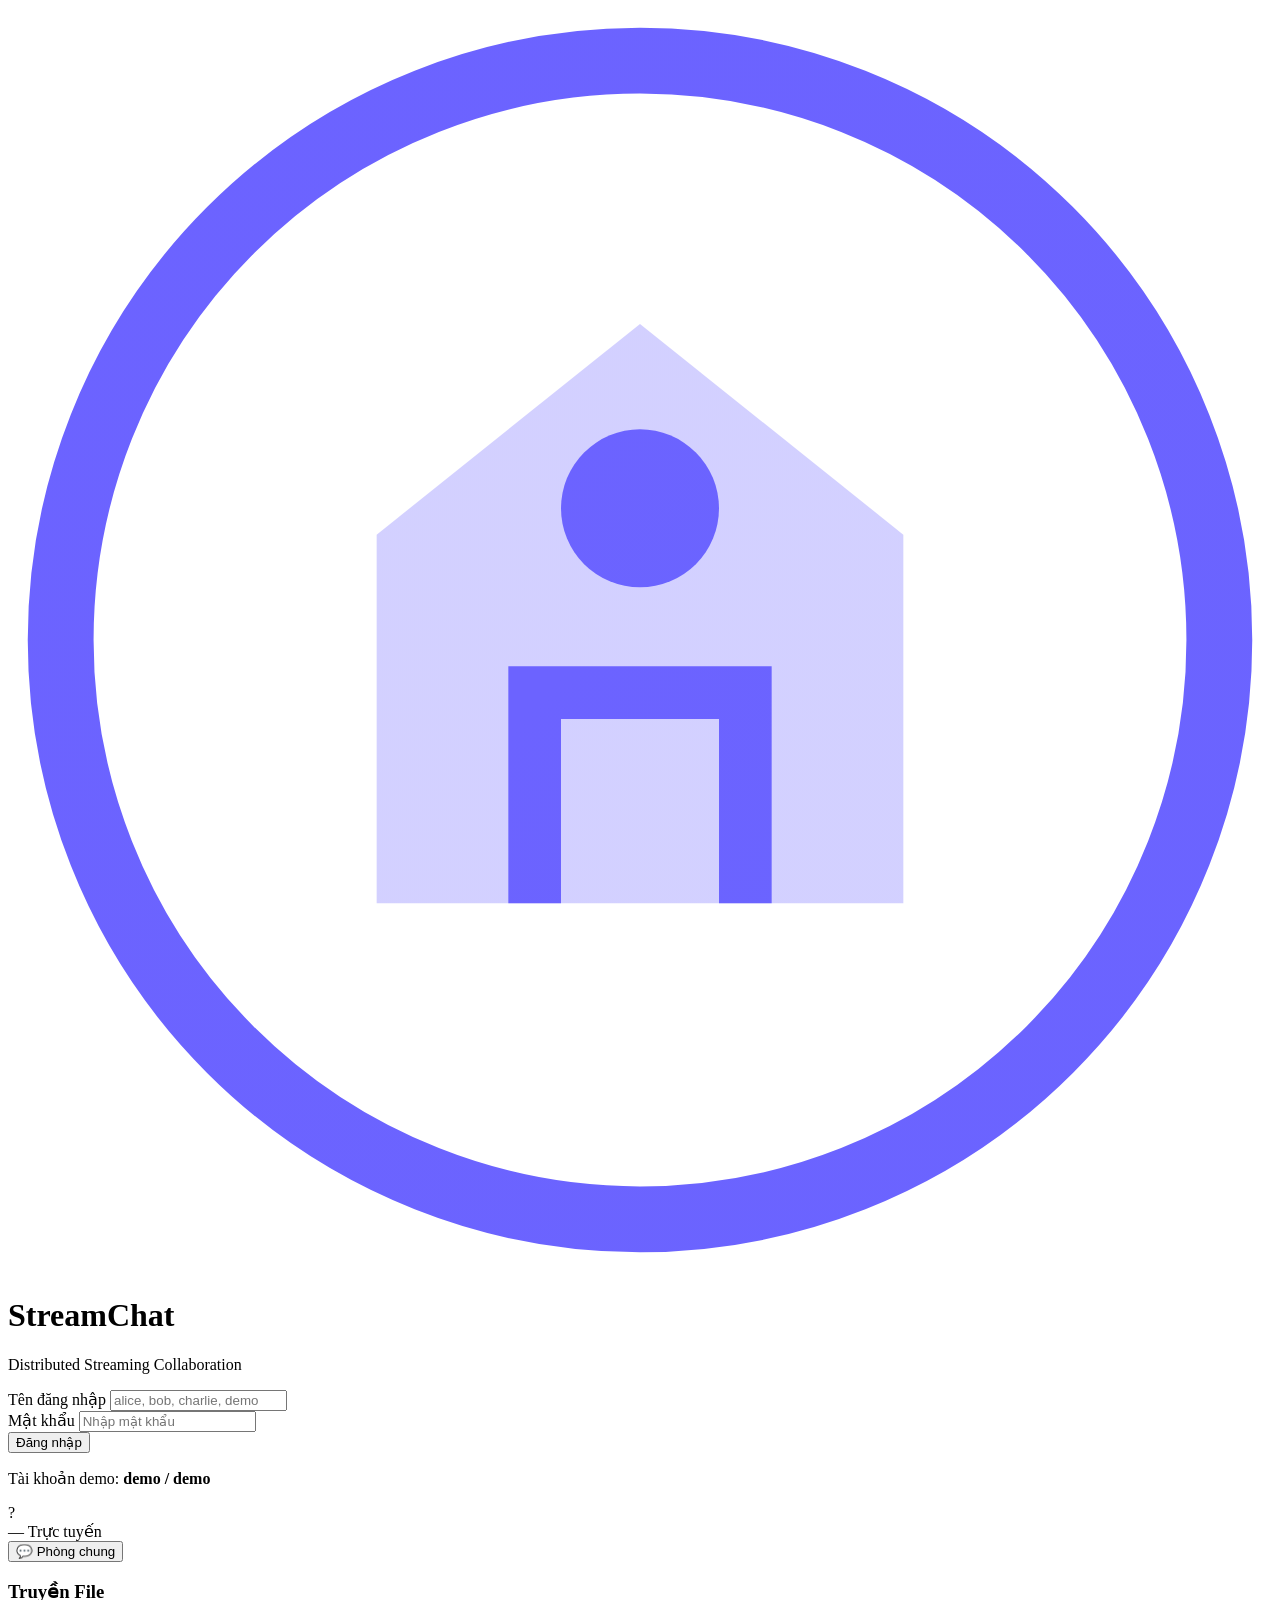
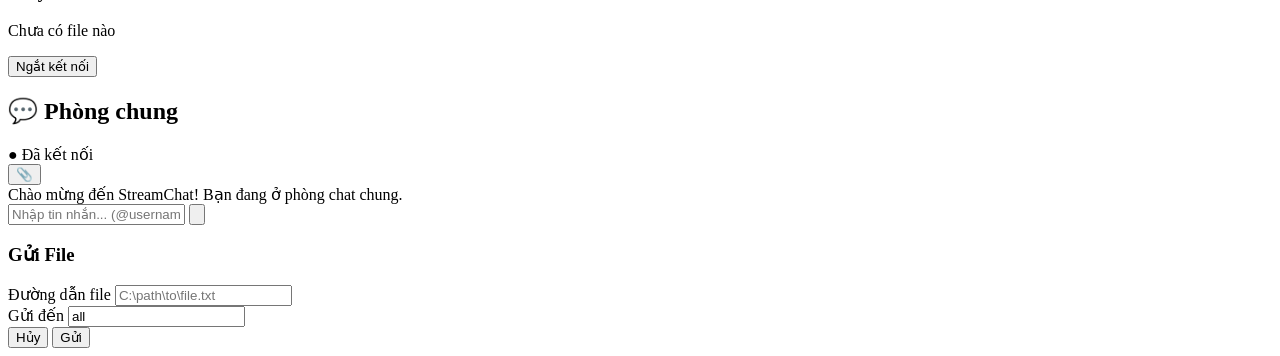
==== src/client/static/index.html @ 2e48542a "all file" ====
<!DOCTYPE html>
<html lang="vi">
<head>
    <meta charset="UTF-8">
    <meta name="viewport" content="width=device-width, initial-scale=1.0">
    <meta name="description" content="Ứng dụng cộng tác client-server phân tán dạng streaming">
    <title>StreamChat — Distributed Collaboration</title>
    <link rel="stylesheet" href="/static/style.css">
    <link rel="preconnect" href="https://fonts.googleapis.com">
    <link rel="preconnect" href="https://fonts.gstatic.com" crossorigin>
    <link href="https://fonts.googleapis.com/css2?family=Inter:wght@300;400;500;600;700&display=swap" rel="stylesheet">
</head>
<body>
    <!-- ════════════════ LOGIN SCREEN ════════════════ -->


    <div id="login-screen" class="screen active">
        <div class="login-container">
            <div class="login-logo">
                <div class="logo-icon">
                    <svg viewBox="0 0 48 48" fill="none" xmlns="http://www.w3.org/2000/svg">
                        <circle cx="24" cy="24" r="22" stroke="url(#grad1)" stroke-width="2.5" fill="none"/>
                        <path d="M14 20 L24 12 L34 20 L34 34 L14 34 Z" fill="url(#grad1)" opacity="0.3"/>
                        <path d="M20 34 L20 26 L28 26 L28 34" stroke="url(#grad1)" stroke-width="2" fill="none"/>
                        <circle cx="24" cy="19" r="3" fill="url(#grad1)"/>
                        <defs>
                            <linearGradient id="grad1" x1="0" y1="0" x2="48" y2="48">
                                <stop offset="0%" stop-color="#6C63FF"/>
                                <stop offset="100%" stop-color="#3B82F6"/>
                            </linearGradient>
                        </defs>
                    </svg>
                </div>
                <h1>StreamChat</h1>
                <p class="login-subtitle">Distributed Streaming Collaboration</p>
            </div>
            <form id="login-form" autocomplete="off">
                <div class="input-group">
                    <label for="login-username">Tên đăng nhập</label>
                    <input type="text" id="login-username" placeholder="alice, bob, charlie, demo" required>
                </div>
                <div class="input-group">
                    <label for="login-password">Mật khẩu</label>
                    <input type="password" id="login-password" placeholder="Nhập mật khẩu" required>
                </div>
                <button type="submit" id="login-btn" class="btn-primary">
                    <span class="btn-text">Đăng nhập</span>
                    <span class="btn-spinner hidden"></span>
                </button>
                <p id="login-error" class="error-text hidden"></p>
                <div class="login-hint">
                    <p>Tài khoản demo: <strong>demo / demo</strong></p>
                </div>
            </form>
        </div>
    </div>


    
    <!-- ════════════════ CHAT SCREEN ════════════════ -->
    <div id="chat-screen" class="screen">
        <div class="chat-layout">
            <!-- Sidebar -->
            <aside id="sidebar" class="sidebar">
                <div class="sidebar-header">
                    <div class="user-avatar" id="user-avatar">?</div>
                    <div class="user-info">
                        <span id="display-username" class="username-text">—</span>
                        <span class="status-badge online">Trực tuyến</span>
                    </div>
                </div>
                <nav class="sidebar-nav">
                    <button class="nav-item active" data-target="all" id="nav-all">
                        <span class="nav-icon">💬</span>
                        <span class="nav-label">Phòng chung</span>
                    </button>
                </nav>
                <div class="sidebar-section">
                    <h3>Truyền File</h3>
                    <div id="file-transfers" class="transfer-list">
                        <p class="empty-state">Chưa có file nào</p>
                    </div>
                </div>
                <div class="sidebar-footer">
                    <button id="btn-disconnect" class="btn-danger-small">Ngắt kết nối</button>
                </div>
            </aside>

            <!-- Main chat area -->
            <main class="chat-main">
                <header class="chat-header">
                    <div class="chat-header-info">
                        <h2 id="chat-title">💬 Phòng chung</h2>
                        <span id="connection-status" class="conn-status connected">● Đã kết nối</span>
                    </div>
                    <div class="chat-header-actions">
                        <button id="btn-file" class="btn-icon" title="Gửi file">
                            📎
                        </button>
                    </div>
                </header>

                <div id="messages-container" class="messages-container">
                    <div id="messages" class="messages">
                        <div class="system-message">
                            <span>Chào mừng đến StreamChat! Bạn đang ở phòng chat chung.</span>
                        </div>
                    </div>
                </div>

                <div class="chat-input-area">
                    <div class="input-wrapper">
                        <input type="text" id="msg-input" placeholder="Nhập tin nhắn... (@username để nhắn riêng)" autocomplete="off">
                        <button id="btn-send" class="btn-send" title="Gửi">
                            <svg viewBox="0 0 24 24" fill="none">
                                <path d="M22 2L11 13" stroke="currentColor" stroke-width="2" stroke-linecap="round"/>
                                <path d="M22 2L15 22L11 13L2 9L22 2Z" stroke="currentColor" stroke-width="2" stroke-linecap="round" stroke-linejoin="round"/>
                            </svg>
                        </button>
                    </div>
                </div>
            </main>
        </div>
    </div>

    <!-- File dialog (hidden) -->
    <div id="file-dialog" class="dialog hidden">
        <div class="dialog-backdrop"></div>
        <div class="dialog-content">
            <h3>Gửi File</h3>
            <div class="input-group">
                <label for="file-path-input">Đường dẫn file</label>
                <input type="text" id="file-path-input" placeholder="C:\path\to\file.txt">
            </div>
            <div class="input-group">
                <label for="file-target-input">Gửi đến</label>
                <input type="text" id="file-target-input" placeholder="all (hoặc username)" value="all">
            </div>
            <div class="dialog-actions">
                <button id="file-cancel-btn" class="btn-secondary">Hủy</button>
                <button id="file-send-btn" class="btn-primary">Gửi</button>
            </div>
        </div>
    </div>

    <script src="/static/app.js"></script>
</body>
</html>
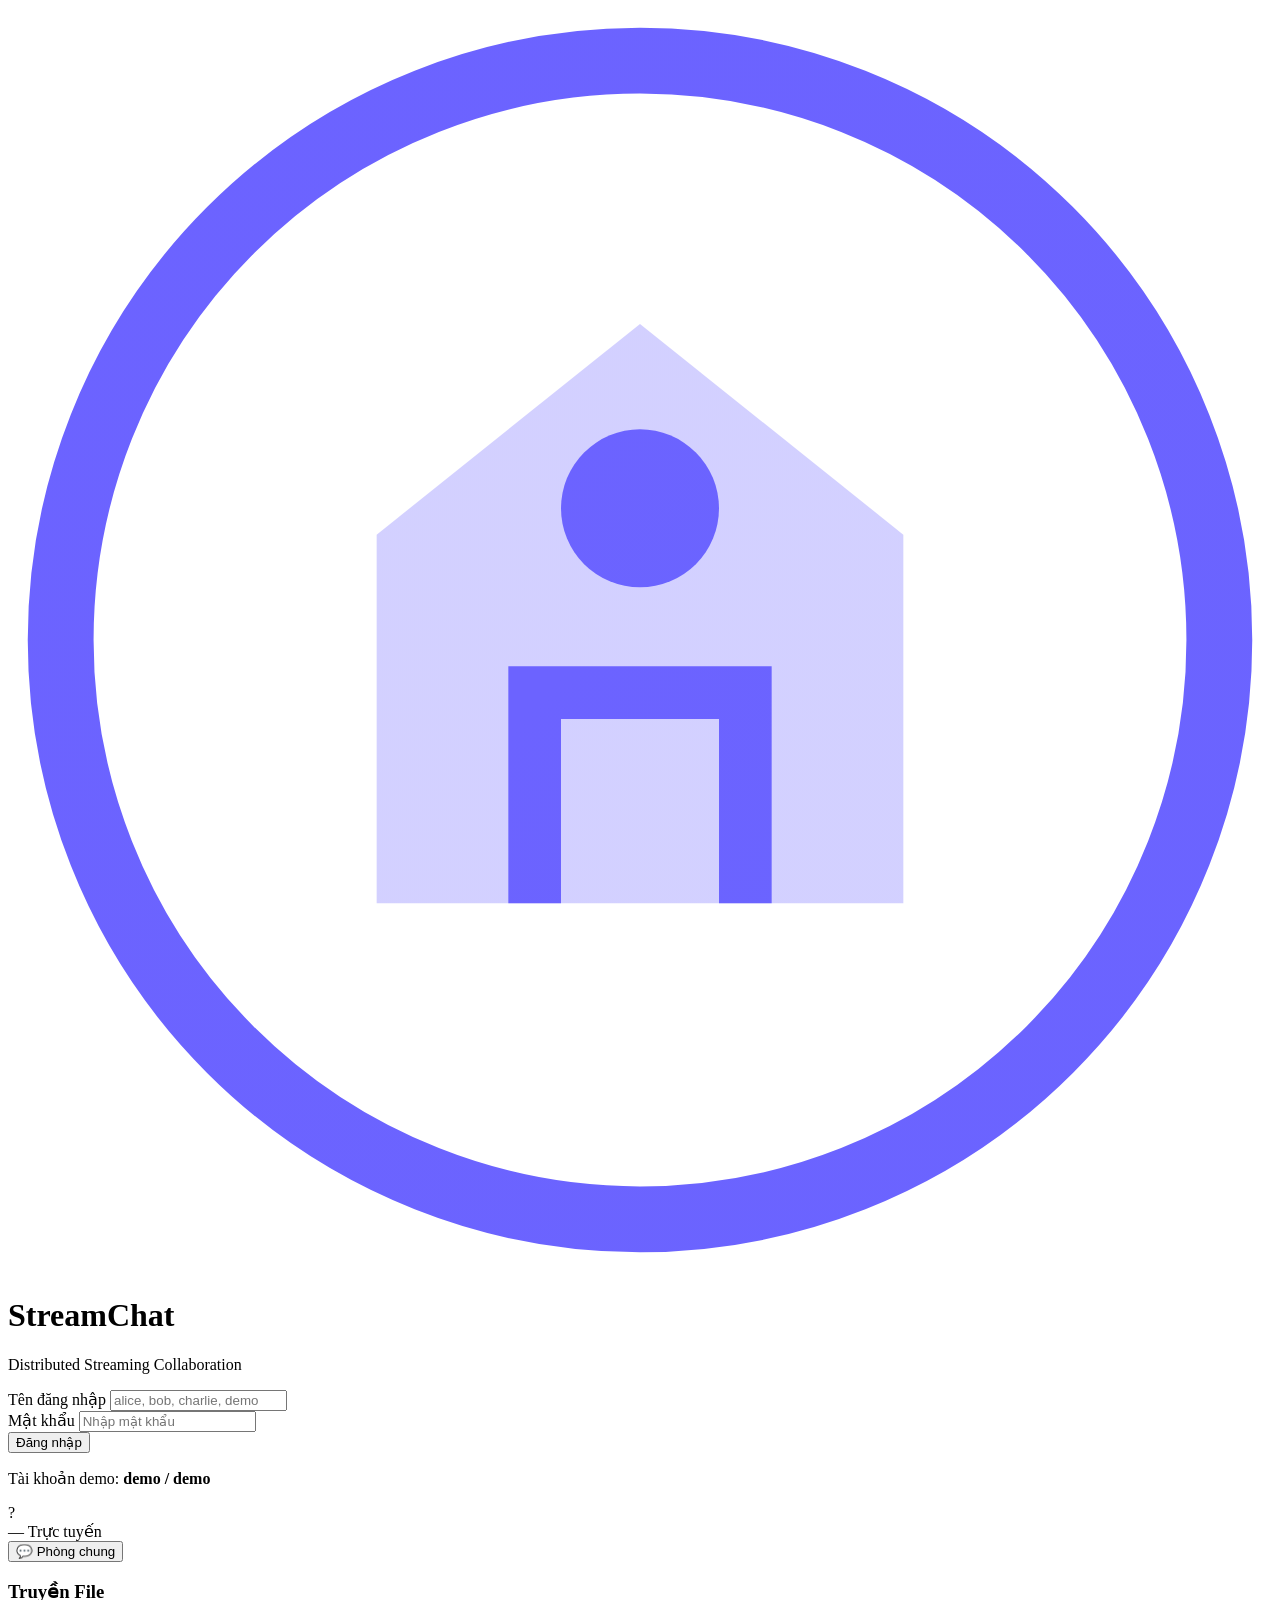
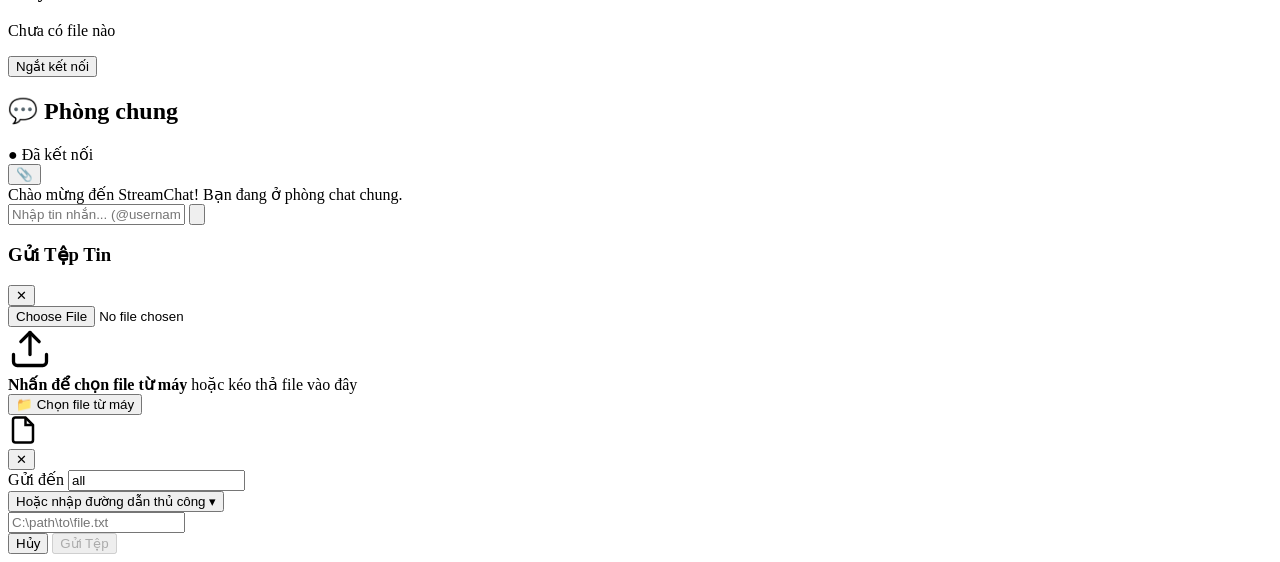
==== commit 5f664692: "update function push file" ====
--- a/src/client/static/index.html
+++ b/src/client/static/index.html
@@ -126,19 +126,65 @@
     <!-- File dialog (hidden) -->
     <div id="file-dialog" class="dialog hidden">
         <div class="dialog-backdrop"></div>
-        <div class="dialog-content">
-            <h3>Gửi File</h3>
-            <div class="input-group">
-                <label for="file-path-input">Đường dẫn file</label>
-                <input type="text" id="file-path-input" placeholder="C:\path\to\file.txt">
+        <div class="dialog-content file-upload-dialog">
+            <div class="dialog-header">
+                <h3>Gửi Tệp Tin</h3>
+                <button id="file-dialog-close" class="dialog-close-btn" title="Đóng">✕</button>
             </div>
+
+            <!-- Thẻ input file ẩn để kích hoạt bộ chọn file gốc của máy -->
+            <input type="file" id="file-input" class="hidden-file-input">
+
+            <!-- Khu vực kéo thả / chọn file từ máy tính -->
+            <div id="file-drop-zone" class="file-drop-zone">
+                <div class="drop-zone-icon">
+                    <svg viewBox="0 0 24 24" width="44" height="44" fill="none" stroke="currentColor" stroke-width="1.8" stroke-linecap="round" stroke-linejoin="round">
+                        <path d="M21 15v4a2 2 0 0 1-2 2H5a2 2 0 0 1-2-2v-4"></path>
+                        <polyline points="17 8 12 3 7 8"></polyline>
+                        <line x1="12" y1="3" x2="12" y2="15"></line>
+                    </svg>
+                </div>
+                <div class="drop-zone-text">
+                    <strong>Nhấn để chọn file từ máy</strong>
+                    <span class="drop-zone-hint">hoặc kéo thả file vào đây</span>
+                </div>
+                <button type="button" id="btn-browse-file" class="btn-browse">
+                    📁 Chọn file từ máy
+                </button>
+            </div>
+
+            <!-- Card hiển thị xem trước file đã chọn -->
+            <div id="file-preview-card" class="file-preview-card hidden">
+                <div class="file-preview-icon">
+                    <svg viewBox="0 0 24 24" width="30" height="30" fill="none" stroke="currentColor" stroke-width="2">
+                        <path d="M14 2H6a2 2 0 0 0-2 2v16a2 2 0 0 0 2 2h12a2 2 0 0 0 2-2V8z"></path>
+                        <polyline points="14 2 14 8 20 8"></polyline>
+                    </svg>
+                </div>
+                <div class="file-preview-info">
+                    <span id="file-preview-name" class="file-preview-name"></span>
+                    <span id="file-preview-size" class="file-preview-size"></span>
+                </div>
+                <button type="button" id="file-remove-btn" class="btn-remove-file" title="Chọn file khác">✕</button>
+            </div>
+
+            <!-- Người nhận -->
             <div class="input-group">
                 <label for="file-target-input">Gửi đến</label>
                 <input type="text" id="file-target-input" placeholder="all (hoặc username)" value="all">
             </div>
+
+            <!-- Tùy chọn nhập đường dẫn thủ công (mở rộng khi cần) -->
+            <div class="manual-path-toggle-wrapper">
+                <button type="button" id="toggle-manual-path" class="toggle-link">Hoặc nhập đường dẫn thủ công ▾</button>
+                <div id="manual-path-container" class="manual-path-container hidden">
+                    <input type="text" id="file-path-input" placeholder="C:\path\to\file.txt">
+                </div>
+            </div>
+
             <div class="dialog-actions">
                 <button id="file-cancel-btn" class="btn-secondary">Hủy</button>
-                <button id="file-send-btn" class="btn-primary">Gửi</button>
+                <button id="file-send-btn" class="btn-primary" disabled>Gửi Tệp</button>
             </div>
         </div>
     </div>
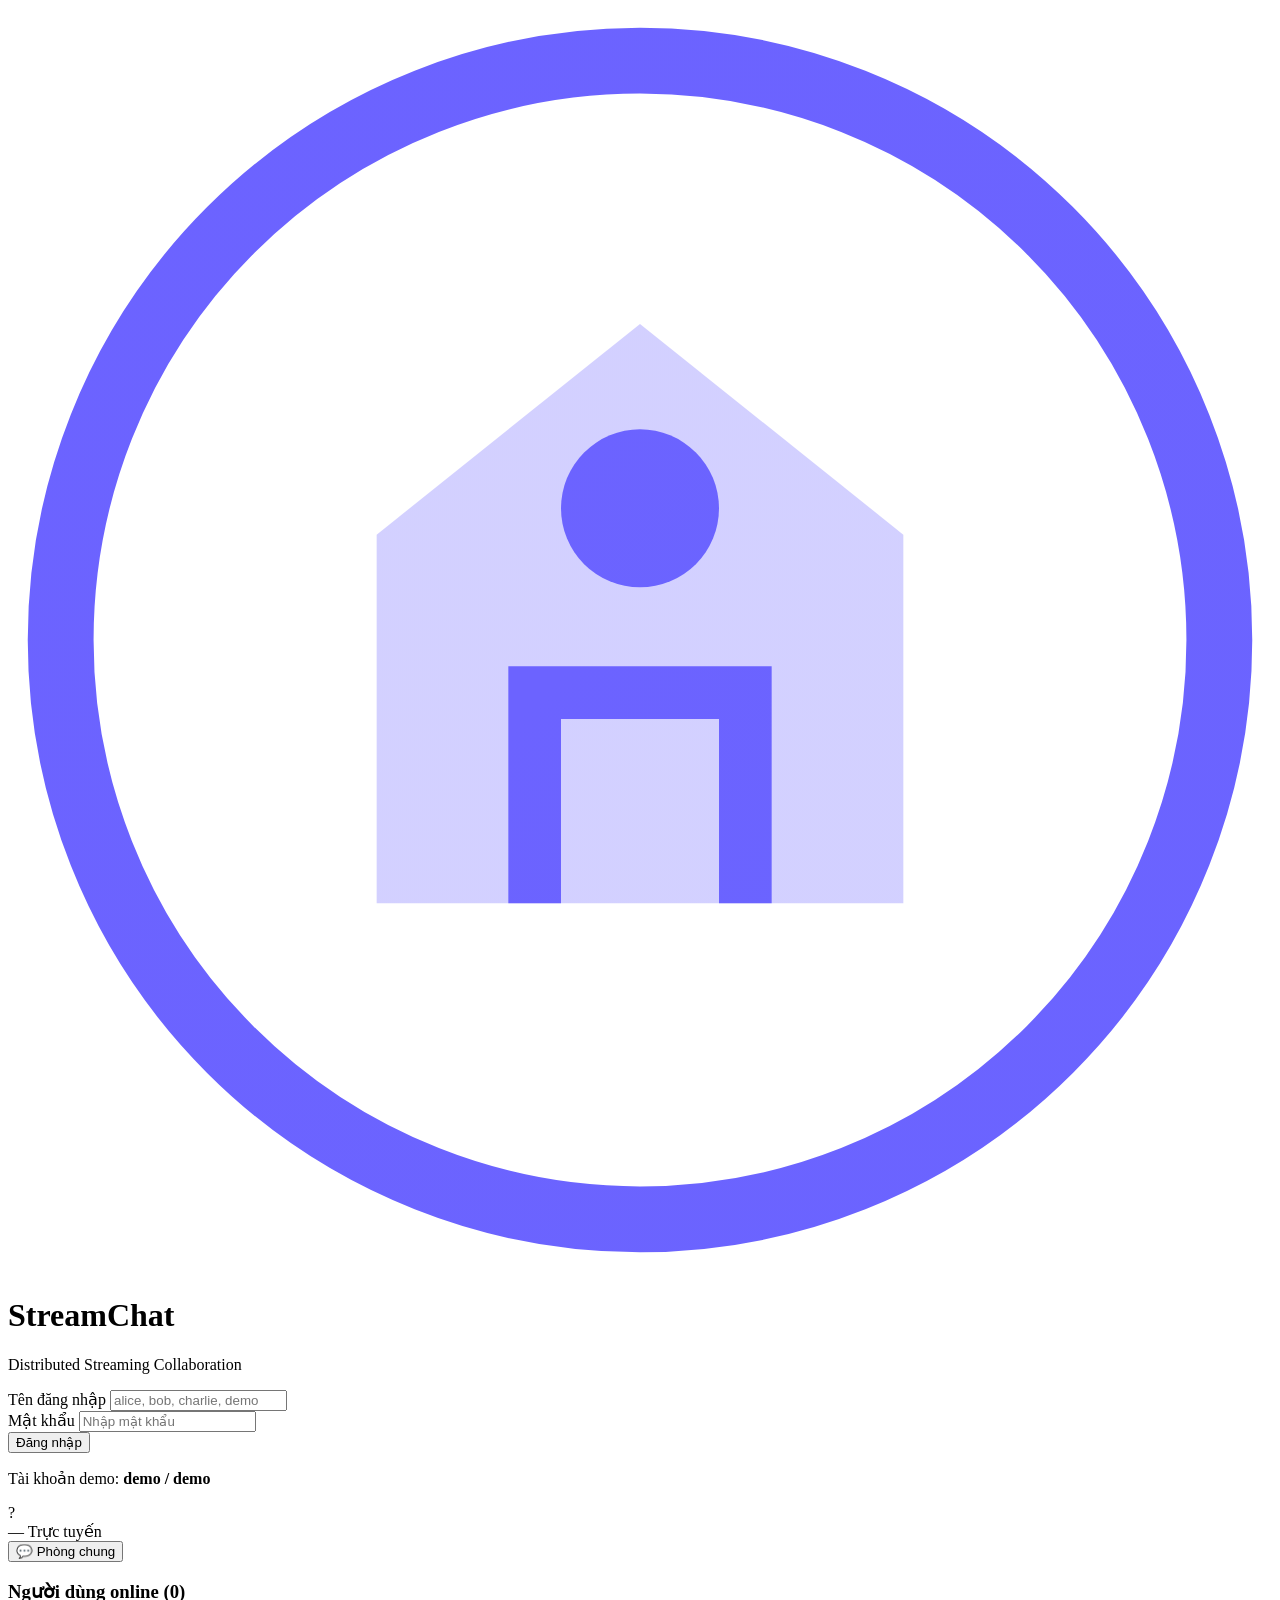
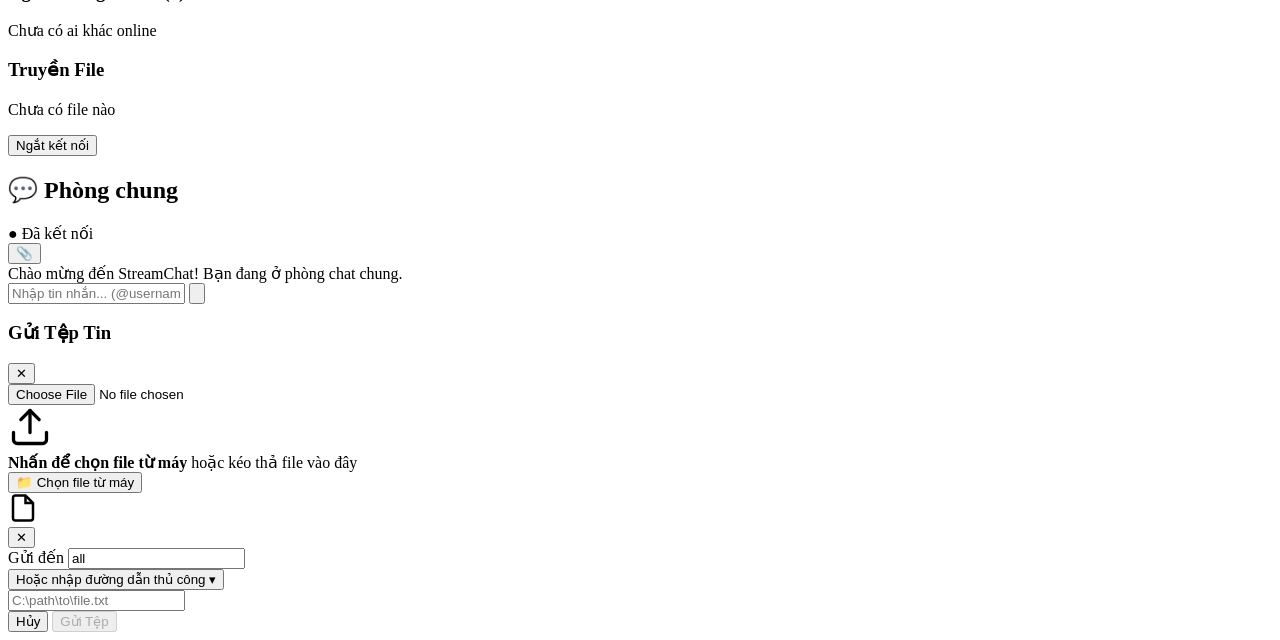
==== commit bde7d5c7: "Login changing, use 1 port for multiple user, 1 acc on login and have login from another session, ol" ====
--- a/src/client/static/index.html
+++ b/src/client/static/index.html
@@ -75,6 +75,14 @@
                         <span class="nav-label">Phòng chung</span>
                     </button>
                 </nav>
+                <div class="sidebar-section online-section">
+                    <div class="sidebar-section-header">
+                        <h3>Người dùng online (<span id="online-count">0</span>)</h3>
+                    </div>
+                    <div id="online-users" class="online-users-list">
+                        <p class="empty-state">Chưa có ai khác online</p>
+                    </div>
+                </div>
                 <div class="sidebar-section">
                     <h3>Truyền File</h3>
                     <div id="file-transfers" class="transfer-list">
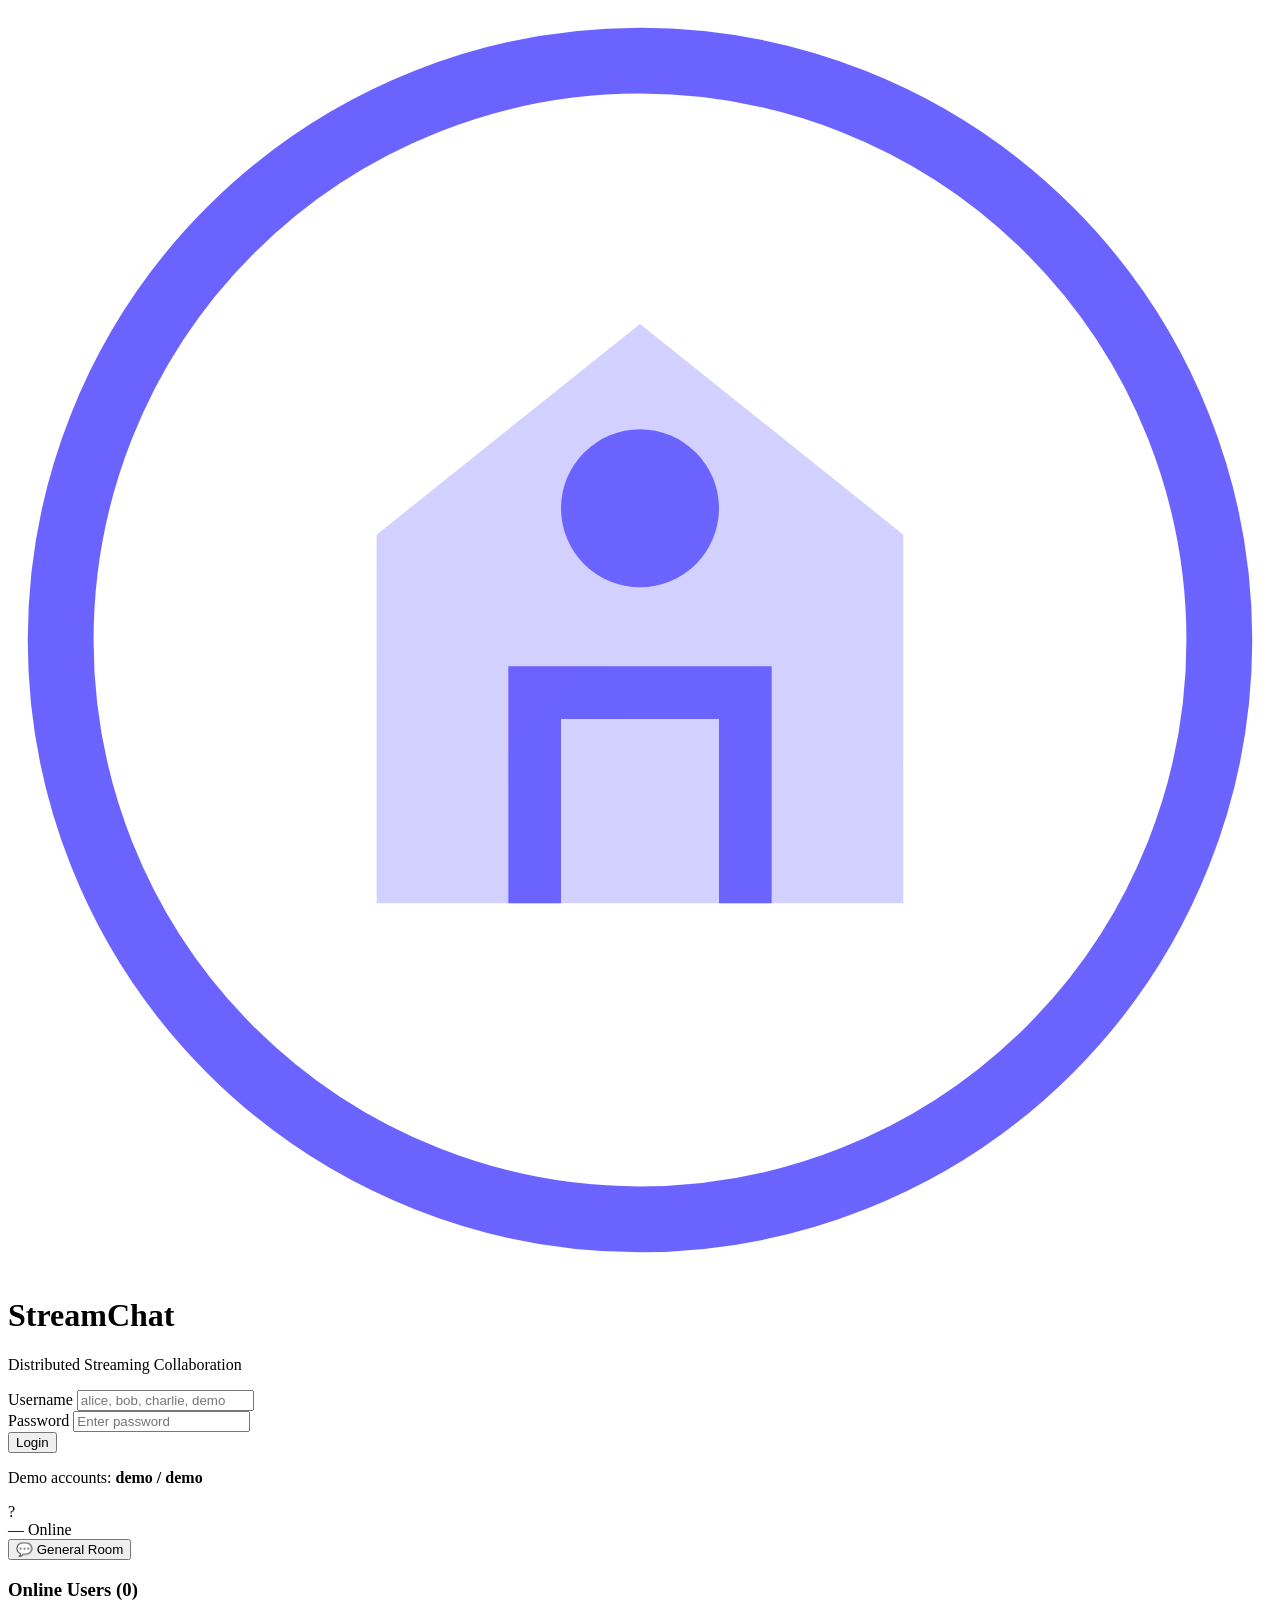
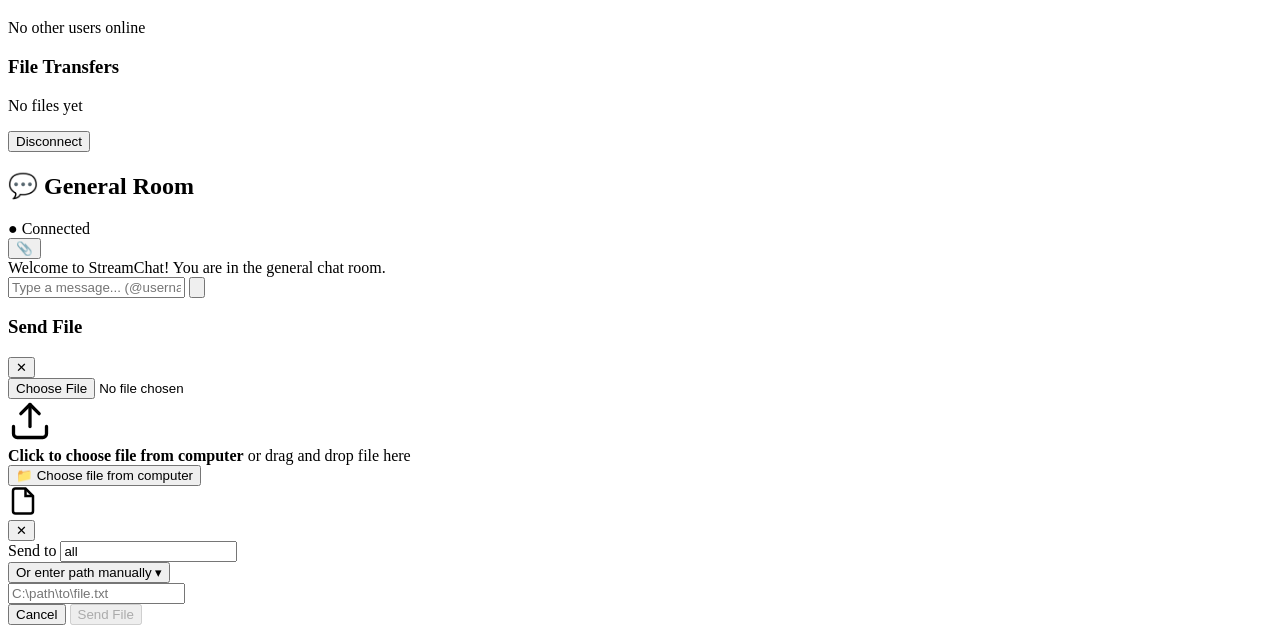
==== commit bc6bc473: "change comment all files" ====
--- a/src/client/static/index.html
+++ b/src/client/static/index.html
@@ -1,9 +1,9 @@
 <!DOCTYPE html>
-<html lang="vi">
+<html lang="en">
 <head>
     <meta charset="UTF-8">
     <meta name="viewport" content="width=device-width, initial-scale=1.0">
-    <meta name="description" content="Ứng dụng cộng tác client-server phân tán dạng streaming">
+    <meta name="description" content="Distributed streaming client-server collaboration application">
     <title>StreamChat — Distributed Collaboration</title>
     <link rel="stylesheet" href="/static/style.css">
     <link rel="preconnect" href="https://fonts.googleapis.com">
@@ -12,7 +12,6 @@
 </head>
 <body>
     <!-- ════════════════ LOGIN SCREEN ════════════════ -->
-
 
     <div id="login-screen" class="screen active">
         <div class="login-container">
@@ -36,27 +35,25 @@
             </div>
             <form id="login-form" autocomplete="off">
                 <div class="input-group">
-                    <label for="login-username">Tên đăng nhập</label>
+                    <label for="login-username">Username</label>
                     <input type="text" id="login-username" placeholder="alice, bob, charlie, demo" required>
                 </div>
                 <div class="input-group">
-                    <label for="login-password">Mật khẩu</label>
-                    <input type="password" id="login-password" placeholder="Nhập mật khẩu" required>
+                    <label for="login-password">Password</label>
+                    <input type="password" id="login-password" placeholder="Enter password" required>
                 </div>
                 <button type="submit" id="login-btn" class="btn-primary">
-                    <span class="btn-text">Đăng nhập</span>
+                    <span class="btn-text">Login</span>
                     <span class="btn-spinner hidden"></span>
                 </button>
                 <p id="login-error" class="error-text hidden"></p>
                 <div class="login-hint">
-                    <p>Tài khoản demo: <strong>demo / demo</strong></p>
+                    <p>Demo accounts: <strong>demo / demo</strong></p>
                 </div>
             </form>
         </div>
     </div>
 
-
-    
     <!-- ════════════════ CHAT SCREEN ════════════════ -->
     <div id="chat-screen" class="screen">
         <div class="chat-layout">
@@ -66,31 +63,31 @@
                     <div class="user-avatar" id="user-avatar">?</div>
                     <div class="user-info">
                         <span id="display-username" class="username-text">—</span>
-                        <span class="status-badge online">Trực tuyến</span>
+                        <span class="status-badge online">Online</span>
                     </div>
                 </div>
                 <nav class="sidebar-nav">
                     <button class="nav-item active" data-target="all" id="nav-all">
                         <span class="nav-icon">💬</span>
-                        <span class="nav-label">Phòng chung</span>
+                        <span class="nav-label">General Room</span>
                     </button>
                 </nav>
                 <div class="sidebar-section online-section">
                     <div class="sidebar-section-header">
-                        <h3>Người dùng online (<span id="online-count">0</span>)</h3>
+                        <h3>Online Users (<span id="online-count">0</span>)</h3>
                     </div>
                     <div id="online-users" class="online-users-list">
-                        <p class="empty-state">Chưa có ai khác online</p>
+                        <p class="empty-state">No other users online</p>
                     </div>
                 </div>
                 <div class="sidebar-section">
-                    <h3>Truyền File</h3>
+                    <h3>File Transfers</h3>
                     <div id="file-transfers" class="transfer-list">
-                        <p class="empty-state">Chưa có file nào</p>
+                        <p class="empty-state">No files yet</p>
                     </div>
                 </div>
                 <div class="sidebar-footer">
-                    <button id="btn-disconnect" class="btn-danger-small">Ngắt kết nối</button>
+                    <button id="btn-disconnect" class="btn-danger-small">Disconnect</button>
                 </div>
             </aside>
 
@@ -98,11 +95,11 @@
             <main class="chat-main">
                 <header class="chat-header">
                     <div class="chat-header-info">
-                        <h2 id="chat-title">💬 Phòng chung</h2>
-                        <span id="connection-status" class="conn-status connected">● Đã kết nối</span>
+                        <h2 id="chat-title">💬 General Room</h2>
+                        <span id="connection-status" class="conn-status connected">● Connected</span>
                     </div>
                     <div class="chat-header-actions">
-                        <button id="btn-file" class="btn-icon" title="Gửi file">
+                        <button id="btn-file" class="btn-icon" title="Send file">
                             📎
                         </button>
                     </div>
@@ -111,15 +108,15 @@
                 <div id="messages-container" class="messages-container">
                     <div id="messages" class="messages">
                         <div class="system-message">
-                            <span>Chào mừng đến StreamChat! Bạn đang ở phòng chat chung.</span>
+                            <span>Welcome to StreamChat! You are in the general chat room.</span>
                         </div>
                     </div>
                 </div>
 
                 <div class="chat-input-area">
                     <div class="input-wrapper">
-                        <input type="text" id="msg-input" placeholder="Nhập tin nhắn... (@username để nhắn riêng)" autocomplete="off">
-                        <button id="btn-send" class="btn-send" title="Gửi">
+                        <input type="text" id="msg-input" placeholder="Type a message... (@username for private)" autocomplete="off">
+                        <button id="btn-send" class="btn-send" title="Send">
                             <svg viewBox="0 0 24 24" fill="none">
                                 <path d="M22 2L11 13" stroke="currentColor" stroke-width="2" stroke-linecap="round"/>
                                 <path d="M22 2L15 22L11 13L2 9L22 2Z" stroke="currentColor" stroke-width="2" stroke-linecap="round" stroke-linejoin="round"/>
@@ -136,14 +133,14 @@
         <div class="dialog-backdrop"></div>
         <div class="dialog-content file-upload-dialog">
             <div class="dialog-header">
-                <h3>Gửi Tệp Tin</h3>
-                <button id="file-dialog-close" class="dialog-close-btn" title="Đóng">✕</button>
+                <h3>Send File</h3>
+                <button id="file-dialog-close" class="dialog-close-btn" title="Close">✕</button>
             </div>
 
-            <!-- Thẻ input file ẩn để kích hoạt bộ chọn file gốc của máy -->
+            <!-- Hidden file input to trigger native file chooser -->
             <input type="file" id="file-input" class="hidden-file-input">
 
-            <!-- Khu vực kéo thả / chọn file từ máy tính -->
+            <!-- Drag and drop / file selector area -->
             <div id="file-drop-zone" class="file-drop-zone">
                 <div class="drop-zone-icon">
                     <svg viewBox="0 0 24 24" width="44" height="44" fill="none" stroke="currentColor" stroke-width="1.8" stroke-linecap="round" stroke-linejoin="round">
@@ -153,15 +150,15 @@
                     </svg>
                 </div>
                 <div class="drop-zone-text">
-                    <strong>Nhấn để chọn file từ máy</strong>
-                    <span class="drop-zone-hint">hoặc kéo thả file vào đây</span>
+                    <strong>Click to choose file from computer</strong>
+                    <span class="drop-zone-hint">or drag and drop file here</span>
                 </div>
                 <button type="button" id="btn-browse-file" class="btn-browse">
-                    📁 Chọn file từ máy
+                    📁 Choose file from computer
                 </button>
             </div>
 
-            <!-- Card hiển thị xem trước file đã chọn -->
+            <!-- File preview card for selected file -->
             <div id="file-preview-card" class="file-preview-card hidden">
                 <div class="file-preview-icon">
                     <svg viewBox="0 0 24 24" width="30" height="30" fill="none" stroke="currentColor" stroke-width="2">
@@ -173,26 +170,26 @@
                     <span id="file-preview-name" class="file-preview-name"></span>
                     <span id="file-preview-size" class="file-preview-size"></span>
                 </div>
-                <button type="button" id="file-remove-btn" class="btn-remove-file" title="Chọn file khác">✕</button>
+                <button type="button" id="file-remove-btn" class="btn-remove-file" title="Choose another file">✕</button>
             </div>
 
-            <!-- Người nhận -->
+            <!-- Recipient -->
             <div class="input-group">
-                <label for="file-target-input">Gửi đến</label>
-                <input type="text" id="file-target-input" placeholder="all (hoặc username)" value="all">
+                <label for="file-target-input">Send to</label>
+                <input type="text" id="file-target-input" placeholder="all (or username)" value="all">
             </div>
 
-            <!-- Tùy chọn nhập đường dẫn thủ công (mở rộng khi cần) -->
+            <!-- Manual path entry option (expand when needed) -->
             <div class="manual-path-toggle-wrapper">
-                <button type="button" id="toggle-manual-path" class="toggle-link">Hoặc nhập đường dẫn thủ công ▾</button>
+                <button type="button" id="toggle-manual-path" class="toggle-link">Or enter path manually ▾</button>
                 <div id="manual-path-container" class="manual-path-container hidden">
                     <input type="text" id="file-path-input" placeholder="C:\path\to\file.txt">
                 </div>
             </div>
 
             <div class="dialog-actions">
-                <button id="file-cancel-btn" class="btn-secondary">Hủy</button>
-                <button id="file-send-btn" class="btn-primary" disabled>Gửi Tệp</button>
+                <button id="file-cancel-btn" class="btn-secondary">Cancel</button>
+                <button id="file-send-btn" class="btn-primary" disabled>Send File</button>
             </div>
         </div>
     </div>
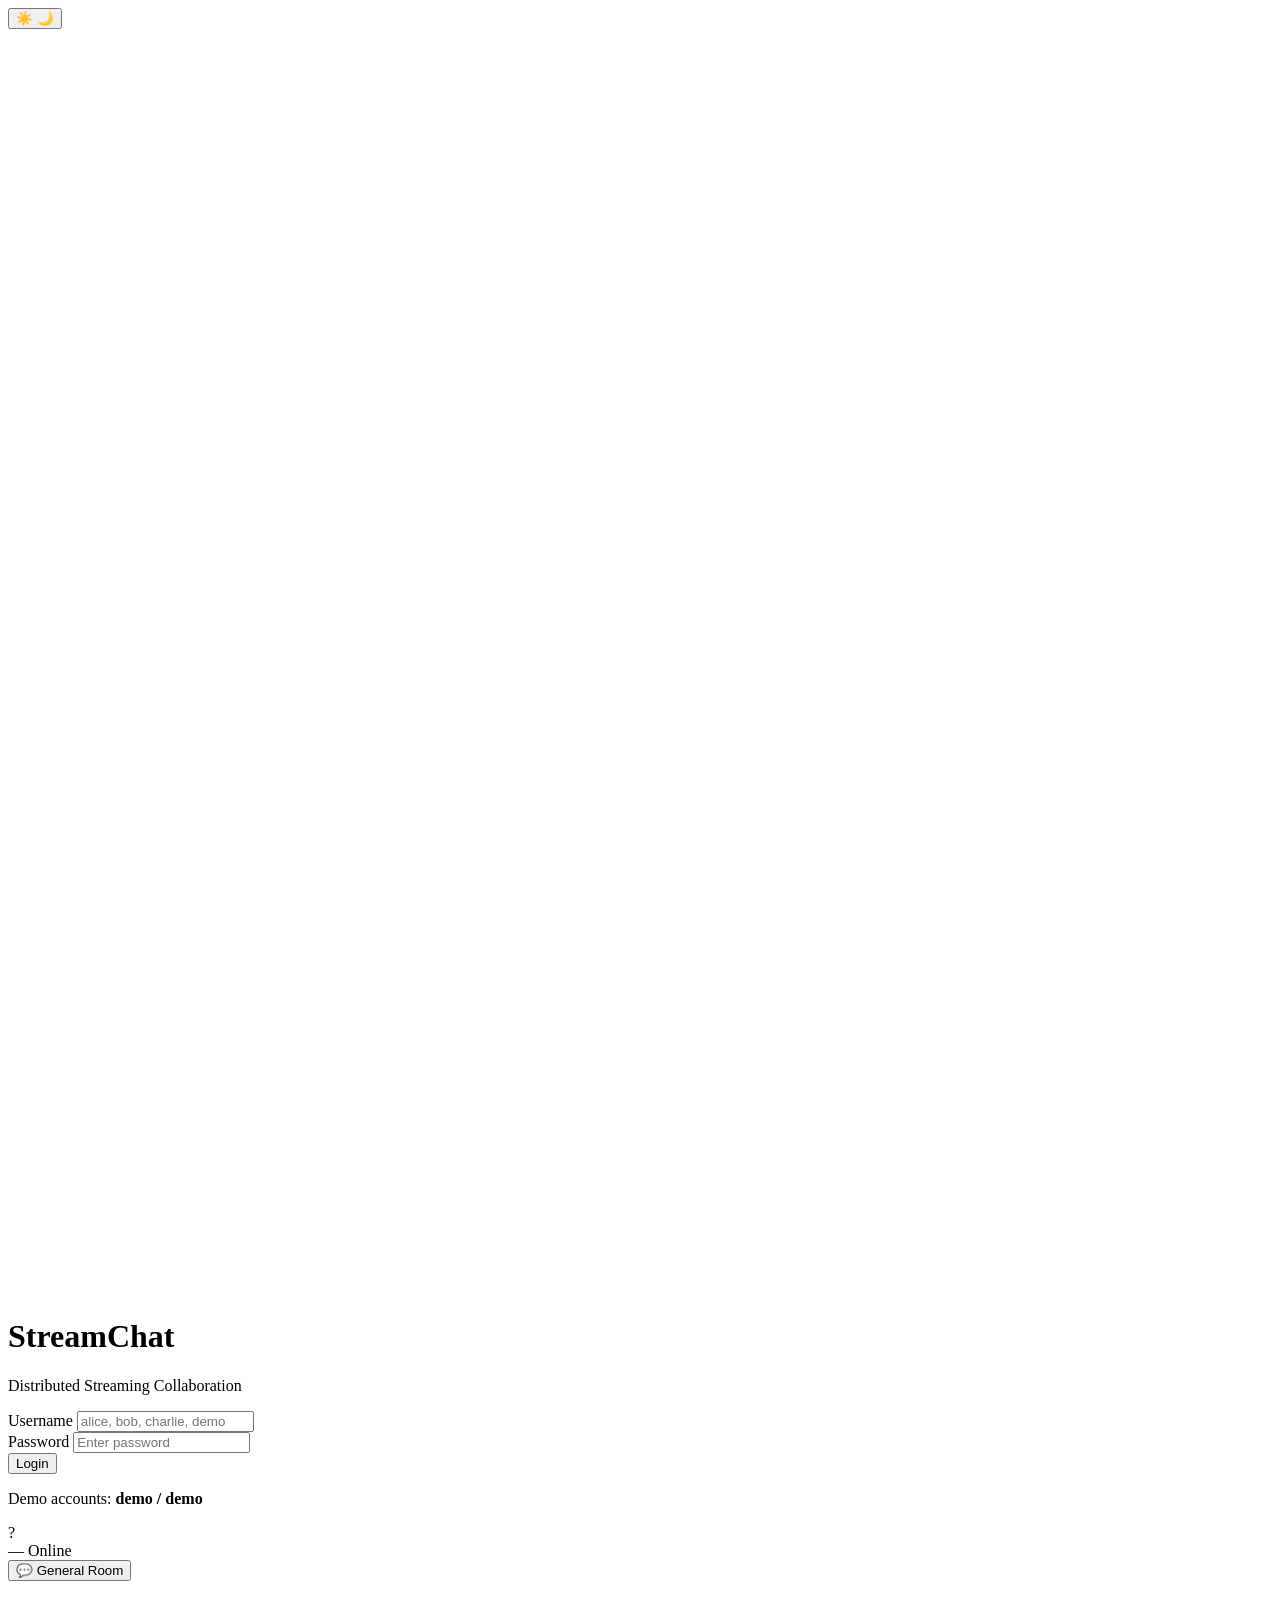
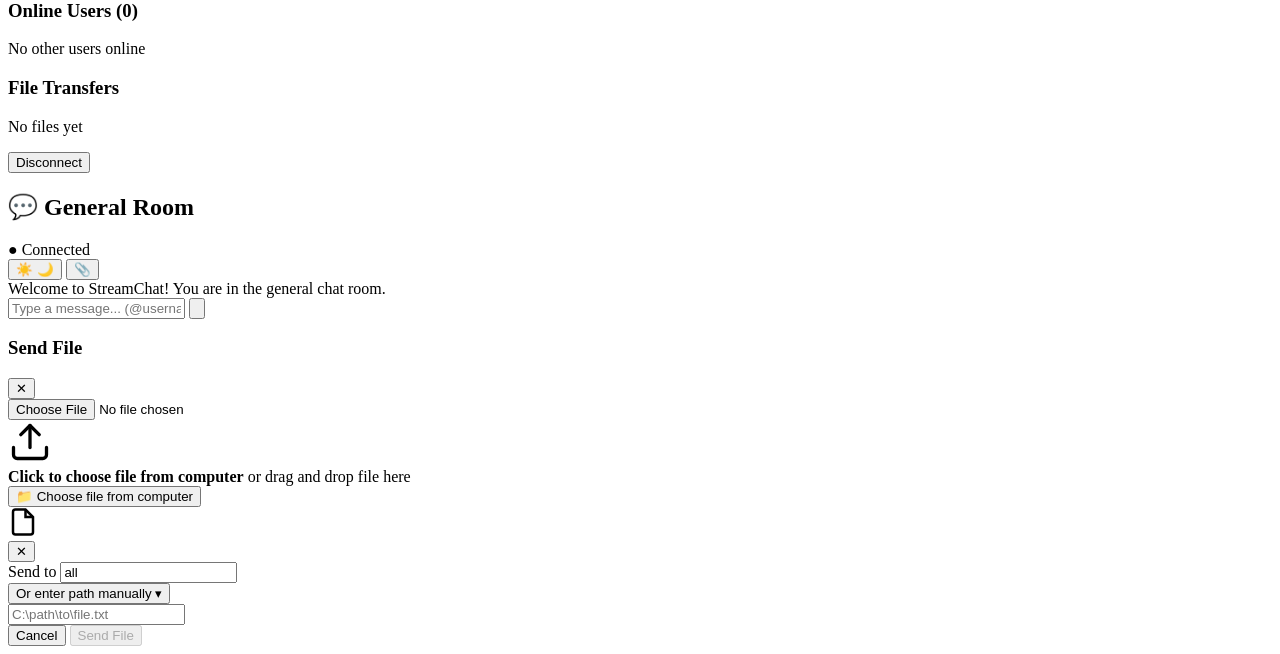
==== commit 888b8f54: "UI change" ====
--- a/src/client/static/index.html
+++ b/src/client/static/index.html
@@ -1,33 +1,45 @@
 <!DOCTYPE html>
-<html lang="en">
+<html lang="en" data-theme="dark">
 <head>
     <meta charset="UTF-8">
     <meta name="viewport" content="width=device-width, initial-scale=1.0">
     <meta name="description" content="Distributed streaming client-server collaboration application">
     <title>StreamChat — Distributed Collaboration</title>
+    <script>
+        (function() {
+            try {
+                const saved = localStorage.getItem("streamchat_theme");
+                if (saved === "light" || saved === "dark") {
+                    document.documentElement.setAttribute("data-theme", saved);
+                } else {
+                    const prefersDark = window.matchMedia && window.matchMedia("(prefers-color-scheme: dark)").matches;
+                    document.documentElement.setAttribute("data-theme", prefersDark ? "dark" : "light");
+                }
+            } catch (e) {}
+        })();
+    </script>
     <link rel="stylesheet" href="/static/style.css">
     <link rel="preconnect" href="https://fonts.googleapis.com">
     <link rel="preconnect" href="https://fonts.gstatic.com" crossorigin>
-    <link href="https://fonts.googleapis.com/css2?family=Inter:wght@300;400;500;600;700&display=swap" rel="stylesheet">
+    <link href="https://fonts.googleapis.com/css2?family=Inter:wght@400;500;600;700&display=swap" rel="stylesheet">
 </head>
 <body>
     <!-- ════════════════ LOGIN SCREEN ════════════════ -->
 
     <div id="login-screen" class="screen active">
+        <!-- Floating Theme Toggle for Login -->
+        <button type="button" id="login-theme-toggle" class="theme-toggle-floating" title="Switch Theme (Dark / Light)" aria-label="Switch Theme">
+            <span class="theme-icon-sun">☀️</span>
+            <span class="theme-icon-moon">🌙</span>
+        </button>
+
         <div class="login-container">
             <div class="login-logo">
                 <div class="logo-icon">
                     <svg viewBox="0 0 48 48" fill="none" xmlns="http://www.w3.org/2000/svg">
-                        <circle cx="24" cy="24" r="22" stroke="url(#grad1)" stroke-width="2.5" fill="none"/>
-                        <path d="M14 20 L24 12 L34 20 L34 34 L14 34 Z" fill="url(#grad1)" opacity="0.3"/>
-                        <path d="M20 34 L20 26 L28 26 L28 34" stroke="url(#grad1)" stroke-width="2" fill="none"/>
-                        <circle cx="24" cy="19" r="3" fill="url(#grad1)"/>
-                        <defs>
-                            <linearGradient id="grad1" x1="0" y1="0" x2="48" y2="48">
-                                <stop offset="0%" stop-color="#6C63FF"/>
-                                <stop offset="100%" stop-color="#3B82F6"/>
-                            </linearGradient>
-                        </defs>
+                        <circle cx="24" cy="24" r="22" fill="var(--accent)"/>
+                        <path d="M12 24 L36 14 L28 34 L22 27 L12 24 Z" fill="#ffffff"/>
+                        <path d="M22 27 L36 14" stroke="var(--accent)" stroke-width="2" stroke-linecap="round"/>
                     </svg>
                 </div>
                 <h1>StreamChat</h1>
@@ -99,6 +111,10 @@
                         <span id="connection-status" class="conn-status connected">● Connected</span>
                     </div>
                     <div class="chat-header-actions">
+                        <button id="btn-theme-toggle" class="btn-icon theme-toggle-btn" title="Switch Theme (Dark / Light)" aria-label="Switch Theme">
+                            <span class="theme-icon-sun">☀️</span>
+                            <span class="theme-icon-moon">🌙</span>
+                        </button>
                         <button id="btn-file" class="btn-icon" title="Send file">
                             📎
                         </button>
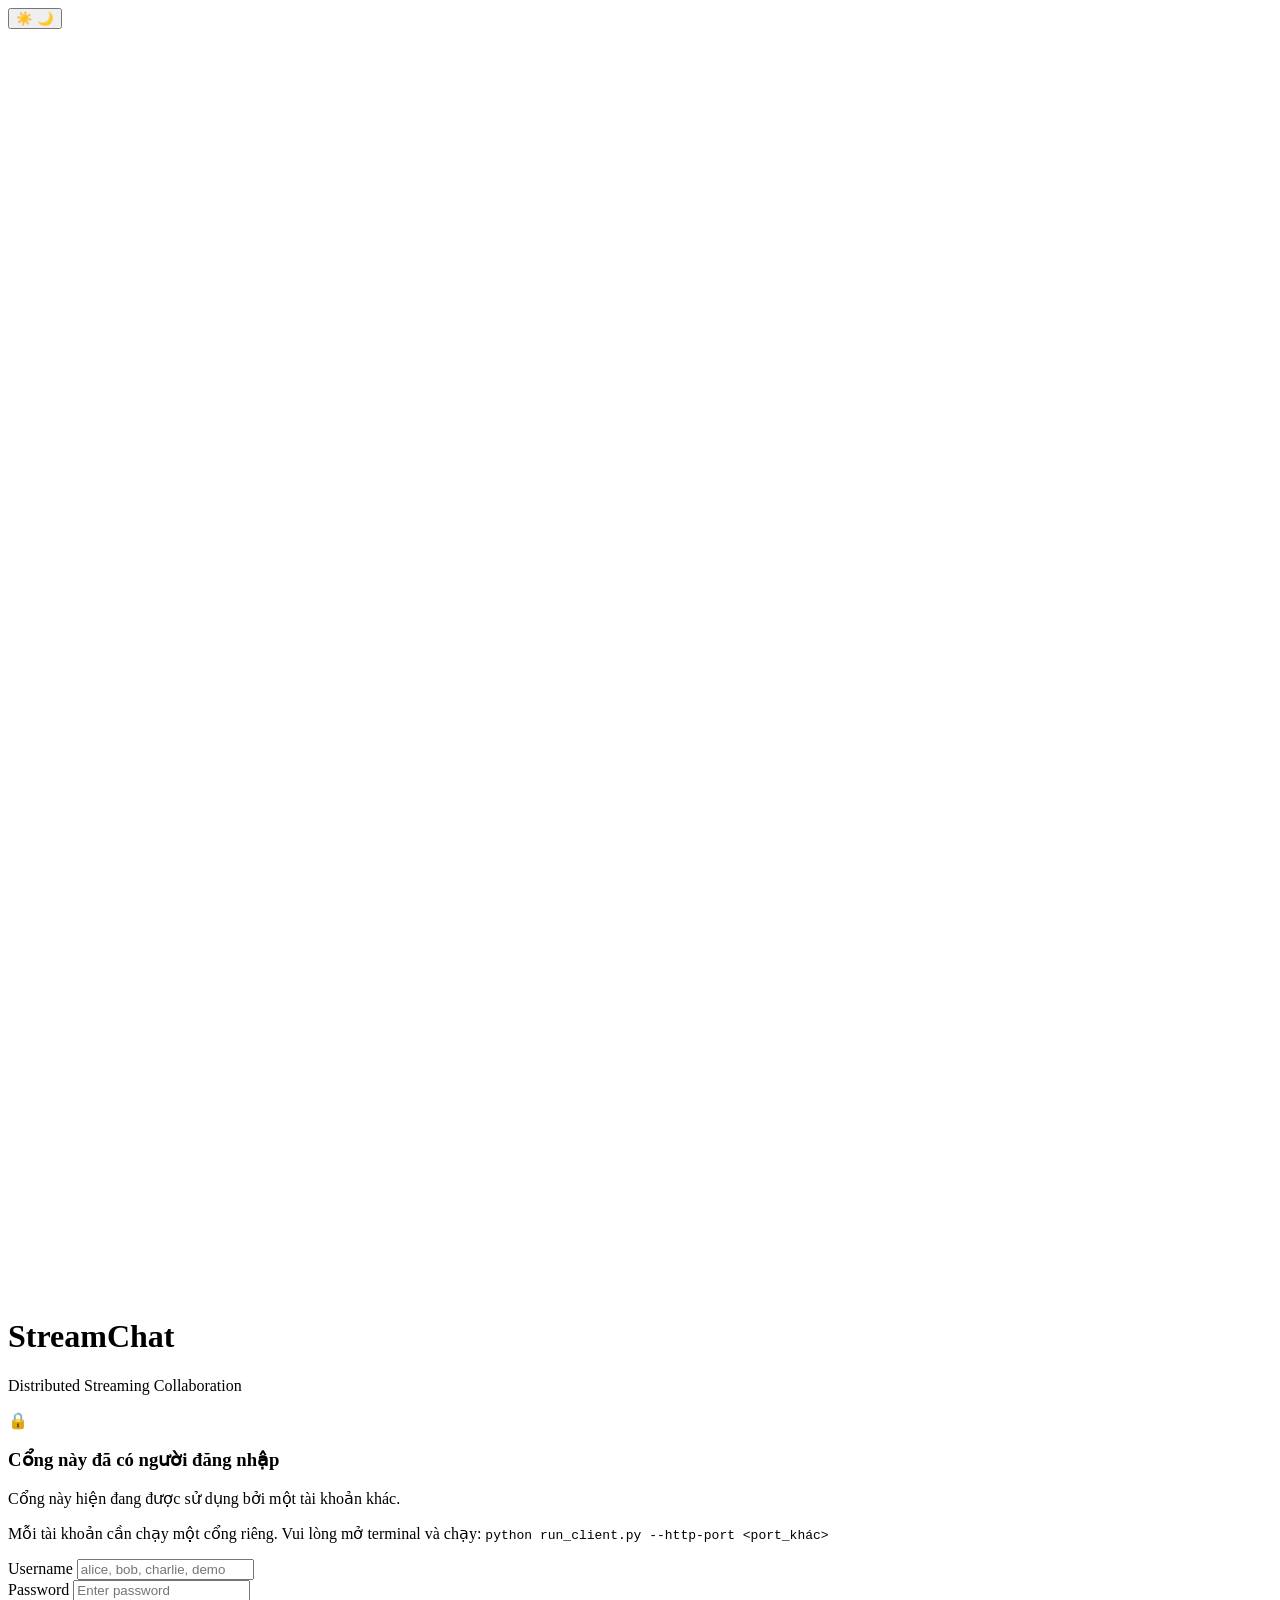
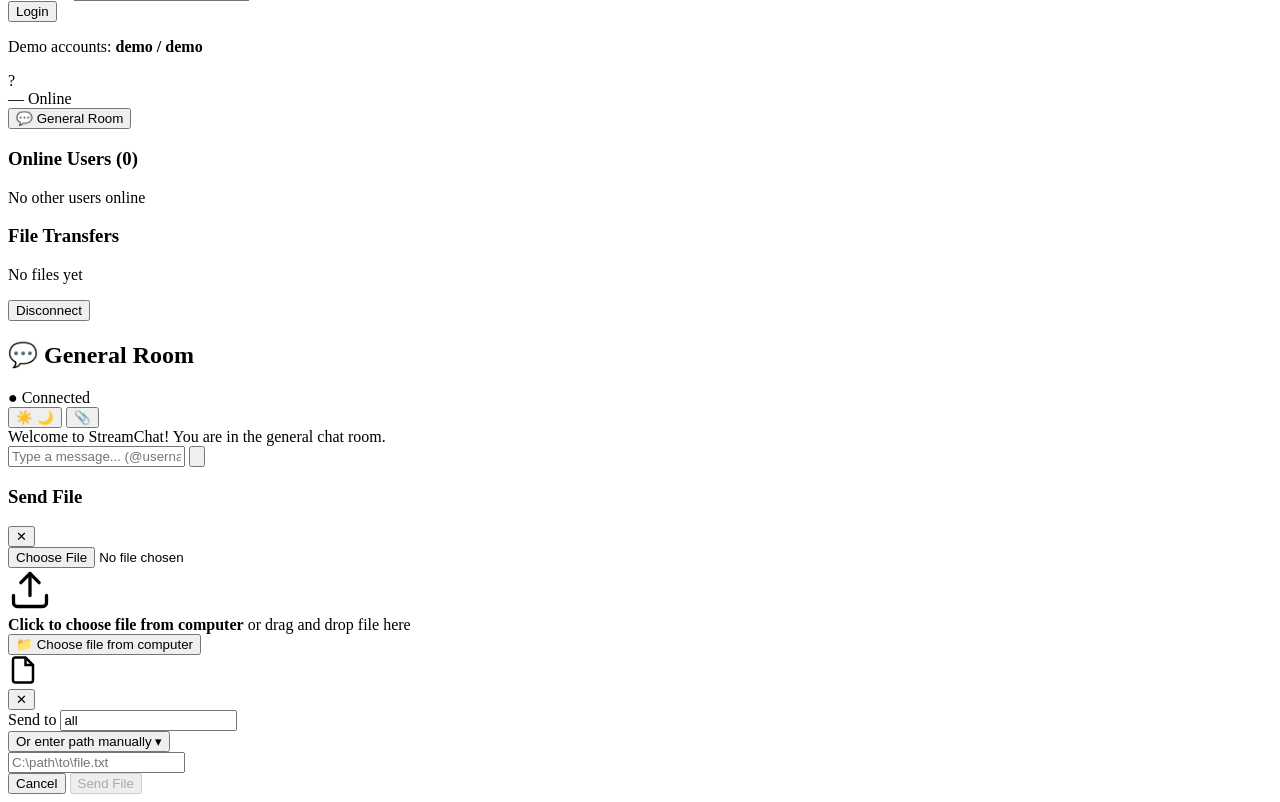
==== commit ea1224e5: "ahihi" ====
--- a/src/client/static/index.html
+++ b/src/client/static/index.html
@@ -45,6 +45,14 @@
                 <h1>StreamChat</h1>
                 <p class="login-subtitle">Distributed Streaming Collaboration</p>
             </div>
+            <div id="port-locked-banner" class="port-locked-banner hidden">
+                <div class="locked-icon">🔒</div>
+                <h3>Cổng này đã có người đăng nhập</h3>
+                <p id="port-locked-message">Cổng này hiện đang được sử dụng bởi một tài khoản khác.</p>
+                <div class="port-locked-hint">
+                    <p>Mỗi tài khoản cần chạy một cổng riêng. Vui lòng mở terminal và chạy: <code>python run_client.py --http-port &lt;port_khác&gt;</code></p>
+                </div>
+            </div>
             <form id="login-form" autocomplete="off">
                 <div class="input-group">
                     <label for="login-username">Username</label>
